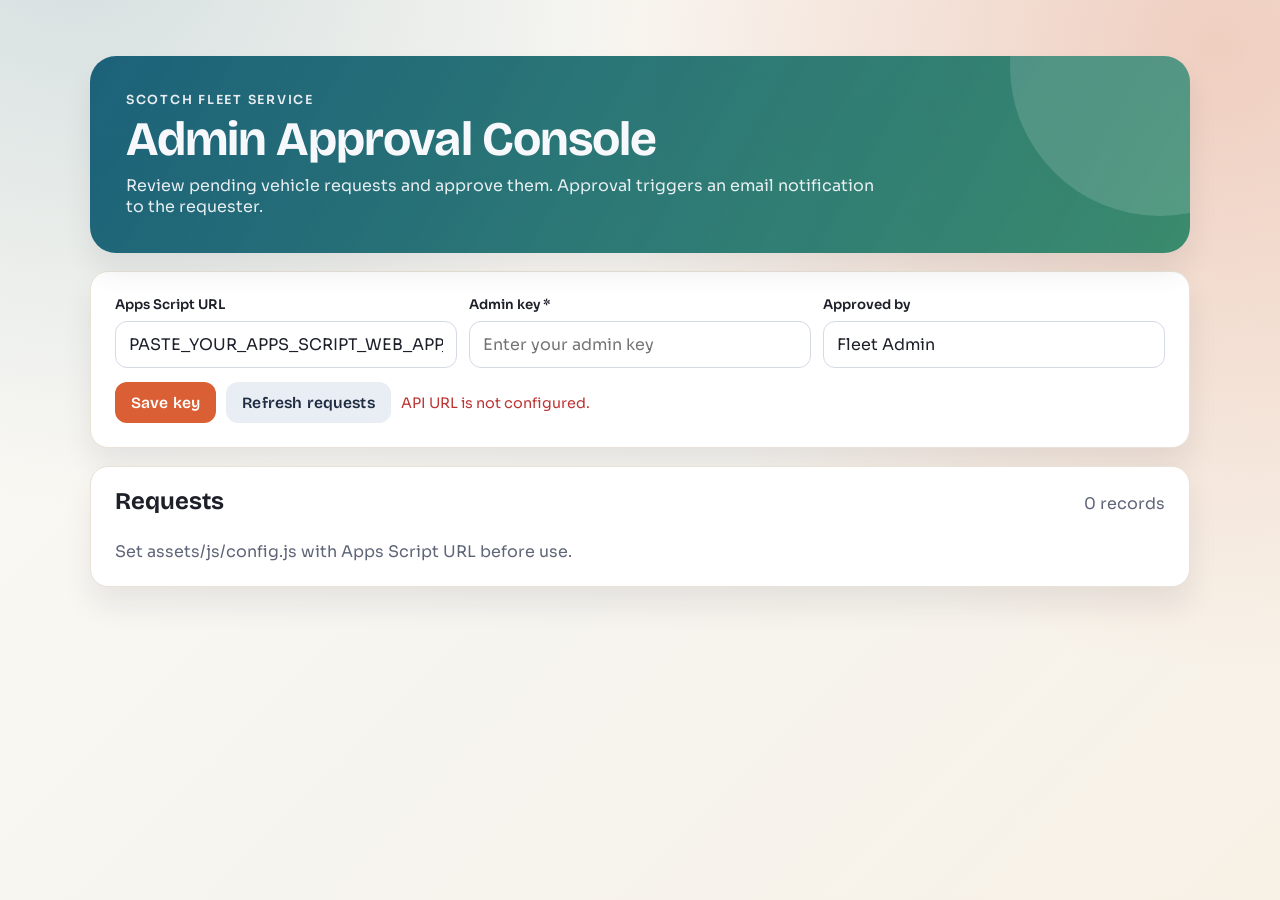
==== admin.html @ 73ccb8b9 "Initial project setup: landing form, admin approval, Apps Script backend" ====
<!doctype html>
<html lang="en">
  <head>
    <meta charset="UTF-8" />
    <meta name="viewport" content="width=device-width, initial-scale=1.0" />
    <title>Scotch webapps1 | Admin Approval</title>
    <link rel="preconnect" href="https://fonts.googleapis.com" />
    <link rel="preconnect" href="https://fonts.gstatic.com" crossorigin />
    <link
      href="https://fonts.googleapis.com/css2?family=Bricolage+Grotesque:wght@400;500;600;700&family=Sora:wght@400;500;600&display=swap"
      rel="stylesheet"
    />
    <link rel="stylesheet" href="assets/css/styles.css" />
  </head>
  <body>
    <main class="page page-admin">
      <section class="hero hero-compact">
        <p class="hero-kicker">Scotch Fleet Service</p>
        <h1>Admin Approval Console</h1>
        <p class="hero-copy">
          Review pending vehicle requests and approve them. Approval triggers an email notification
          to the requester.
        </p>
      </section>

      <section class="card admin-tools">
        <div class="control-grid">
          <label>
            <span>Apps Script URL</span>
            <input id="apiUrlInput" type="text" readonly />
          </label>

          <label>
            <span>Admin key *</span>
            <input id="adminKeyInput" type="password" placeholder="Enter your admin key" />
          </label>

          <label>
            <span>Approved by</span>
            <input id="approvedByInput" type="text" placeholder="Admin name" value="Fleet Admin" />
          </label>
        </div>

        <div class="admin-actions">
          <button id="saveAdminKeyBtn" type="button">Save key</button>
          <button id="refreshBtn" type="button" class="button-secondary">Refresh requests</button>
          <p id="adminMessage" class="form-message" aria-live="polite"></p>
        </div>
      </section>

      <section class="card admin-list-wrap">
        <div class="list-head">
          <h2>Requests</h2>
          <p id="requestCount">0 records</p>
        </div>
        <div id="requestList" class="request-list"></div>
      </section>
    </main>

    <script src="assets/js/config.js"></script>
    <script src="assets/js/admin.js"></script>
  </body>
</html>
---- assets/css/styles.css ----
:root {
  --bg: #f6f4ef;
  --surface: #ffffff;
  --ink: #1d1f29;
  --muted: #5f6578;
  --brand: #db5f35;
  --brand-dark: #ab4321;
  --accent: #145c75;
  --line: #e8e2d7;
  --success: #1d8f4e;
  --danger: #bc3434;
  --radius: 18px;
  --shadow: 0 18px 30px rgba(27, 28, 38, 0.08);
}

*,
*::before,
*::after {
  box-sizing: border-box;
}

body {
  margin: 0;
  font-family: "Sora", sans-serif;
  color: var(--ink);
  background:
    radial-gradient(circle at 5% -10%, rgba(20, 92, 117, 0.18), transparent 38%),
    radial-gradient(circle at 95% 5%, rgba(219, 95, 53, 0.25), transparent 42%),
    linear-gradient(135deg, #fdfbf6 0%, #f6f4ef 55%, #f8f1e6 100%);
  min-height: 100vh;
}

.page {
  width: min(1100px, 92vw);
  margin: 0 auto;
  padding: 56px 0 72px;
}

.hero {
  margin-bottom: 26px;
  position: relative;
  overflow: hidden;
  padding: 36px;
  border-radius: 26px;
  background:
    linear-gradient(120deg, rgba(20, 92, 117, 0.96), rgba(32, 127, 96, 0.88)),
    linear-gradient(180deg, rgba(255, 255, 255, 0.08), transparent);
  color: #f7f8fb;
  box-shadow: var(--shadow);
}

.hero::after {
  content: "";
  position: absolute;
  width: 300px;
  height: 300px;
  right: -120px;
  top: -140px;
  border-radius: 999px;
  background: rgba(255, 255, 255, 0.14);
}

.hero h1 {
  margin: 6px 0 10px;
  font-family: "Bricolage Grotesque", sans-serif;
  font-size: clamp(1.9rem, 3.8vw, 3rem);
  line-height: 1.07;
  letter-spacing: -0.02em;
}

.hero-kicker {
  margin: 0;
  font-size: 0.78rem;
  text-transform: uppercase;
  letter-spacing: 0.14em;
  font-weight: 600;
  opacity: 0.92;
}

.hero-copy {
  margin: 0;
  max-width: 750px;
  color: rgba(247, 248, 251, 0.92);
}

.hero-pill-row {
  display: flex;
  gap: 10px;
  flex-wrap: wrap;
  margin-top: 16px;
}

.hero-pill {
  border: 1px solid rgba(255, 255, 255, 0.22);
  background: rgba(255, 255, 255, 0.16);
  border-radius: 999px;
  padding: 7px 12px;
  font-size: 0.75rem;
  font-weight: 500;
}

.card {
  background: var(--surface);
  border: 1px solid var(--line);
  border-radius: var(--radius);
  box-shadow: var(--shadow);
  padding: 24px;
  animation: rise 0.6s ease;
}

.card-head h2,
.list-head h2 {
  margin: 0;
  font-family: "Bricolage Grotesque", sans-serif;
}

.card-head p,
.list-head p {
  margin: 6px 0 0;
  color: var(--muted);
}

.form-grid {
  display: grid;
  gap: 14px;
  grid-template-columns: repeat(2, minmax(0, 1fr));
  margin-top: 16px;
}

label {
  display: grid;
  gap: 8px;
}

label span {
  font-size: 0.83rem;
  font-weight: 600;
}

input,
textarea {
  width: 100%;
  border: 1px solid #d4d9e4;
  border-radius: 12px;
  padding: 12px 13px;
  font: inherit;
  color: var(--ink);
  background: #fff;
  transition: border-color 0.2s ease, box-shadow 0.2s ease;
}

input:focus,
textarea:focus {
  outline: none;
  border-color: var(--accent);
  box-shadow: 0 0 0 3px rgba(20, 92, 117, 0.12);
}

textarea {
  resize: vertical;
}

.col-span-2 {
  grid-column: span 2;
}

button {
  border: 0;
  border-radius: 12px;
  padding: 11px 16px;
  font-family: "Bricolage Grotesque", sans-serif;
  font-size: 0.98rem;
  font-weight: 600;
  letter-spacing: 0.01em;
  background: var(--brand);
  color: #fff;
  cursor: pointer;
  transition: transform 0.12s ease, filter 0.2s ease;
}

button:hover {
  filter: brightness(0.96);
}

button:active {
  transform: translateY(1px);
}

button:disabled {
  opacity: 0.6;
  cursor: not-allowed;
}

.button-secondary {
  background: #e8eef4;
  color: #1f2b41;
}

.form-actions {
  display: flex;
  flex-wrap: wrap;
  gap: 12px;
  align-items: center;
}

.form-message {
  margin: 0;
  font-size: 0.9rem;
  color: var(--muted);
}

.form-message.success {
  color: var(--success);
}

.form-message.error {
  color: var(--danger);
}

.hero-compact {
  margin-bottom: 18px;
}

.admin-tools {
  margin-bottom: 18px;
}

.control-grid {
  display: grid;
  gap: 12px;
  grid-template-columns: repeat(3, minmax(0, 1fr));
}

.admin-actions {
  margin-top: 14px;
  display: flex;
  gap: 10px;
  align-items: center;
  flex-wrap: wrap;
}

.admin-list-wrap {
  padding-top: 20px;
}

.list-head {
  display: flex;
  justify-content: space-between;
  gap: 10px;
  align-items: baseline;
}

.request-list {
  display: grid;
  gap: 12px;
  margin-top: 16px;
}

.request-item {
  border: 1px solid #e1e4ec;
  border-radius: 14px;
  padding: 15px;
  background: #fbfcff;
}

.request-item-head {
  display: flex;
  justify-content: space-between;
  gap: 12px;
  flex-wrap: wrap;
  align-items: center;
}

.request-id {
  margin: 0;
  font-family: "Bricolage Grotesque", sans-serif;
  font-size: 1.05rem;
}

.status-pill {
  display: inline-flex;
  align-items: center;
  padding: 4px 10px;
  border-radius: 999px;
  font-size: 0.76rem;
  font-weight: 600;
  border: 1px solid #d9dfe9;
}

.status-pill.pending {
  color: #935c00;
  border-color: #f0d9a8;
  background: #fff6e7;
}

.status-pill.approved {
  color: #0e6e3b;
  border-color: #a6e1c0;
  background: #e8f8ee;
}

.request-meta {
  margin: 12px 0 0;
  display: grid;
  gap: 7px;
  grid-template-columns: repeat(2, minmax(0, 1fr));
  color: var(--muted);
  font-size: 0.88rem;
}

.request-meta strong {
  color: #232635;
  font-weight: 600;
}

.request-actions {
  margin-top: 14px;
  display: flex;
  gap: 10px;
  align-items: center;
}

.empty-state {
  margin: 10px 0 0;
  color: var(--muted);
}

@keyframes rise {
  from {
    opacity: 0;
    transform: translateY(10px);
  }
  to {
    opacity: 1;
    transform: translateY(0);
  }
}

@media (max-width: 860px) {
  .form-grid,
  .control-grid {
    grid-template-columns: 1fr;
  }

  .col-span-2 {
    grid-column: span 1;
  }

  .request-meta {
    grid-template-columns: 1fr;
  }

  .hero {
    padding: 28px;
  }
}
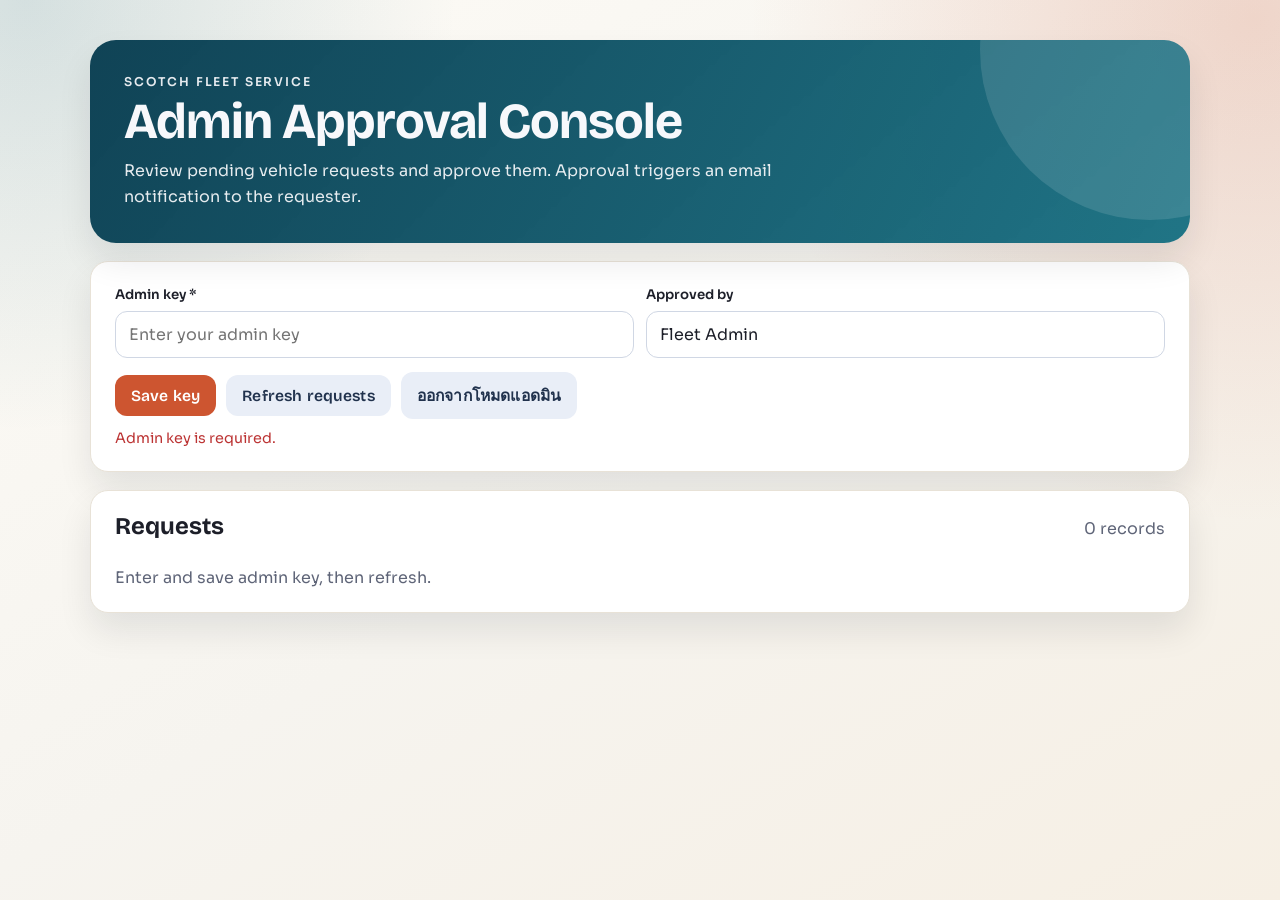
==== commit b642e0a5: "Refine admin security UX and hide script URL" ====
--- a/admin.html
+++ b/admin.html
@@ -26,11 +26,6 @@
       <section class="card admin-tools">
         <div class="control-grid">
           <label>
-            <span>Apps Script URL</span>
-            <input id="apiUrlInput" type="text" readonly />
-          </label>
-
-          <label>
             <span>Admin key *</span>
             <input id="adminKeyInput" type="password" placeholder="Enter your admin key" />
           </label>
@@ -44,6 +39,7 @@
         <div class="admin-actions">
           <button id="saveAdminKeyBtn" type="button">Save key</button>
           <button id="refreshBtn" type="button" class="button-secondary">Refresh requests</button>
+          <button id="logoutAdminBtn" type="button" class="button-secondary">ออกจากโหมดแอดมิน</button>
           <p id="adminMessage" class="form-message" aria-live="polite"></p>
         </div>
       </section>
--- a/assets/css/styles.css
+++ b/assets/css/styles.css
@@ -3,14 +3,15 @@
   --surface: #ffffff;
   --ink: #1d1f29;
   --muted: #5f6578;
-  --brand: #db5f35;
-  --brand-dark: #ab4321;
-  --accent: #145c75;
+  --brand: #cd5530;
+  --brand-dark: #a13e22;
+  --accent: #0f5b72;
+  --deep: #083346;
   --line: #e8e2d7;
   --success: #1d8f4e;
   --danger: #bc3434;
   --radius: 18px;
-  --shadow: 0 18px 30px rgba(27, 28, 38, 0.08);
+  --shadow: 0 18px 34px rgba(16, 23, 37, 0.09);
 }
 
 *,
@@ -24,26 +25,78 @@
   font-family: "Sora", sans-serif;
   color: var(--ink);
   background:
-    radial-gradient(circle at 5% -10%, rgba(20, 92, 117, 0.18), transparent 38%),
-    radial-gradient(circle at 95% 5%, rgba(219, 95, 53, 0.25), transparent 42%),
-    linear-gradient(135deg, #fdfbf6 0%, #f6f4ef 55%, #f8f1e6 100%);
+    radial-gradient(circle at 2% 0%, rgba(15, 91, 114, 0.17), transparent 28%),
+    radial-gradient(circle at 98% 2%, rgba(205, 85, 48, 0.2), transparent 33%),
+    linear-gradient(150deg, #fdfbf6 0%, #f6f4ef 53%, #f6efe4 100%);
   min-height: 100vh;
+}
+
+a {
+  color: inherit;
+  text-decoration: none;
 }
 
 .page {
   width: min(1100px, 92vw);
   margin: 0 auto;
-  padding: 56px 0 72px;
+  padding: 40px 0 72px;
+}
+
+.page-request {
+  display: grid;
+  gap: 18px;
+}
+
+.lp-nav {
+  display: flex;
+  align-items: center;
+  justify-content: space-between;
+  gap: 12px;
+  padding: 11px 15px;
+  border: 1px solid #dde5ef;
+  border-radius: 14px;
+  background: rgba(255, 255, 255, 0.88);
+  backdrop-filter: blur(6px);
+}
+
+.lp-brand {
+  display: inline-flex;
+  align-items: center;
+  gap: 9px;
+  font-family: "Bricolage Grotesque", sans-serif;
+  font-weight: 700;
+  letter-spacing: 0.01em;
+}
+
+.lp-brand-badge {
+  width: 32px;
+  height: 32px;
+  border-radius: 8px;
+  display: inline-grid;
+  place-items: center;
+  color: #fff;
+  background: linear-gradient(135deg, var(--brand), #ef8f56);
+  box-shadow: 0 8px 16px rgba(205, 85, 48, 0.35);
+}
+
+.lp-subtitle {
+  margin: 0;
+  font-size: 0.74rem;
+  color: #5d667e;
+  letter-spacing: 0.05em;
+  text-transform: uppercase;
+  font-weight: 600;
+  white-space: nowrap;
 }
 
 .hero {
-  margin-bottom: 26px;
+  margin-bottom: 0;
   position: relative;
   overflow: hidden;
-  padding: 36px;
+  padding: 34px;
   border-radius: 26px;
   background:
-    linear-gradient(120deg, rgba(20, 92, 117, 0.96), rgba(32, 127, 96, 0.88)),
+    linear-gradient(122deg, rgba(11, 63, 82, 0.98), rgba(18, 109, 128, 0.94)),
     linear-gradient(180deg, rgba(255, 255, 255, 0.08), transparent);
   color: #f7f8fb;
   box-shadow: var(--shadow);
@@ -52,35 +105,65 @@
 .hero::after {
   content: "";
   position: absolute;
-  width: 300px;
-  height: 300px;
-  right: -120px;
-  top: -140px;
+  width: 340px;
+  height: 340px;
+  right: -130px;
+  top: -160px;
   border-radius: 999px;
-  background: rgba(255, 255, 255, 0.14);
+  background: rgba(255, 255, 255, 0.12);
+}
+
+.hero-landing {
+  margin-bottom: 0;
+}
+
+.si-hero {
+  display: grid;
+  gap: 18px;
+}
+
+.si-hero-grid {
+  display: grid;
+  grid-template-columns: minmax(0, 1.45fr) minmax(250px, 1fr);
+  gap: 16px;
+  position: relative;
+  z-index: 1;
+}
+
+.si-hero-main {
+  max-width: 680px;
+}
+
+.hero-grid {
+  display: grid;
+  grid-template-columns: 1fr;
+  gap: 18px;
+  align-items: start;
+  max-width: 820px;
 }
 
 .hero h1 {
   margin: 6px 0 10px;
   font-family: "Bricolage Grotesque", sans-serif;
-  font-size: clamp(1.9rem, 3.8vw, 3rem);
-  line-height: 1.07;
+  font-size: clamp(2rem, 4vw, 3.15rem);
+  line-height: 1.04;
   letter-spacing: -0.02em;
 }
 
 .hero-kicker {
   margin: 0;
-  font-size: 0.78rem;
+  font-size: 0.76rem;
   text-transform: uppercase;
-  letter-spacing: 0.14em;
+  letter-spacing: 0.15em;
   font-weight: 600;
   opacity: 0.92;
 }
 
 .hero-copy {
   margin: 0;
-  max-width: 750px;
+  max-width: 690px;
   color: rgba(247, 248, 251, 0.92);
+  line-height: 1.58;
 }
 
 .hero-pill-row {
@@ -91,12 +174,145 @@
 }
 
 .hero-pill {
-  border: 1px solid rgba(255, 255, 255, 0.22);
-  background: rgba(255, 255, 255, 0.16);
+  border: 1px solid rgba(255, 255, 255, 0.24);
+  background: rgba(255, 255, 255, 0.14);
   border-radius: 999px;
-  padding: 7px 12px;
+  padding: 7px 13px;
   font-size: 0.75rem;
   font-weight: 500;
+}
+
+.hero-cta-row {
+  margin-top: 18px;
+  display: flex;
+  gap: 10px;
+  align-items: center;
+  flex-wrap: wrap;
+}
+
+.cta-button {
+  display: inline-flex;
+  align-items: center;
+  justify-content: center;
+  padding: 11px 17px;
+  border-radius: 12px;
+  background: #ffffff;
+  color: #173246;
+  font-weight: 700;
+  font-family: "Bricolage Grotesque", sans-serif;
+  box-shadow: 0 8px 16px rgba(7, 32, 44, 0.2);
+}
+
+.cta-button:hover {
+  transform: translateY(-1px);
+  filter: brightness(0.98);
+}
+
+.cta-link {
+  color: rgba(247, 248, 251, 0.95);
+  font-size: 0.9rem;
+  border-bottom: 1px solid rgba(255, 255, 255, 0.45);
+}
+
+.si-hero-side {
+  border: 1px solid rgba(255, 255, 255, 0.28);
+  border-radius: 16px;
+  background: rgba(4, 37, 50, 0.4);
+  padding: 12px;
+  display: grid;
+  gap: 9px;
+}
+
+.si-metric {
+  border: 1px solid rgba(255, 255, 255, 0.19);
+  border-radius: 12px;
+  padding: 10px 11px;
+  background: rgba(255, 255, 255, 0.06);
+}
+
+.si-metric span {
+  display: block;
+  color: rgba(242, 245, 251, 0.78);
+  font-size: 0.7rem;
+  text-transform: uppercase;
+  letter-spacing: 0.08em;
+  margin-bottom: 4px;
+}
+
+.si-metric strong {
+  color: #f7f8fb;
+  font-size: 0.9rem;
+  line-height: 1.4;
+}
+
+.si-step-track {
+  display: grid;
+  grid-template-columns: repeat(3, minmax(0, 1fr));
+  gap: 10px;
+  position: relative;
+  z-index: 1;
+}
+
+.si-step {
+  border: 1px solid rgba(255, 255, 255, 0.23);
+  border-radius: 12px;
+  padding: 10px 11px;
+  background: rgba(255, 255, 255, 0.08);
+}
+
+.si-step span {
+  display: block;
+  font-family: "Bricolage Grotesque", sans-serif;
+  font-size: 0.78rem;
+  font-weight: 700;
+  letter-spacing: 0.06em;
+  color: rgba(255, 255, 255, 0.84);
+}
+
+.si-step p {
+  margin: 3px 0 0;
+  font-size: 0.84rem;
+  color: rgba(248, 250, 253, 0.92);
+}
+
+.hero-panel {
+  position: relative;
+  z-index: 1;
+  border: 1px solid rgba(255, 255, 255, 0.27);
+  border-radius: 16px;
+  background: rgba(10, 31, 43, 0.3);
+  padding: 16px;
+  align-self: stretch;
+}
+
+.hero-panel h3 {
+  margin: 0;
+  font-size: 1.03rem;
+  font-family: "Bricolage Grotesque", sans-serif;
+}
+
+.hero-panel ul {
+  margin: 10px 0 0;
+  padding-left: 18px;
+  display: grid;
+  gap: 7px;
+}
+
+.hero-panel li {
+  color: rgba(247, 248, 251, 0.92);
+  font-size: 0.86rem;
+}
+
+.hero-panel-meta {
+  margin-top: 12px;
+  border-top: 1px solid rgba(255, 255, 255, 0.2);
+  padding-top: 10px;
+}
+
+.hero-panel-meta p {
+  margin: 0;
+  font-size: 0.78rem;
+  color: rgba(247, 248, 251, 0.82);
 }
 
 .card {
@@ -108,6 +324,68 @@
   animation: rise 0.6s ease;
 }
 
+.si-form-card {
+  border: 1px solid #e4ddce;
+  background:
+    linear-gradient(180deg, rgba(255, 255, 255, 0.98), rgba(255, 255, 255, 0.98)),
+    linear-gradient(130deg, rgba(204, 85, 48, 0.05), rgba(15, 91, 114, 0.05));
+}
+
+.scope-grid,
+.process-grid {
+  margin-top: 16px;
+  display: grid;
+  gap: 12px;
+  grid-template-columns: repeat(3, minmax(0, 1fr));
+}
+
+.scope-item,
+.process-item {
+  border: 1px solid #e2e7ef;
+  border-radius: 14px;
+  background: #fbfcff;
+  padding: 15px;
+}
+
+.scope-no {
+  margin: 0 0 6px;
+  font-size: 0.76rem;
+  font-weight: 700;
+  color: #5d6f8b;
+}
+
+.scope-item h3,
+.process-item h3 {
+  margin: 0;
+  font-family: "Bricolage Grotesque", sans-serif;
+  font-size: 1.02rem;
+}
+
+.scope-item p,
+.process-item p {
+  margin: 7px 0 0;
+  color: #556078;
+  font-size: 0.84rem;
+}
+
+.process-item {
+  display: flex;
+  gap: 12px;
+  align-items: flex-start;
+}
+
+.process-item span {
+  width: 28px;
+  height: 28px;
+  border-radius: 999px;
+  display: inline-grid;
+  place-items: center;
+  font-weight: 700;
+  color: #fff;
+  background: linear-gradient(135deg, var(--accent), #2b7a99);
+  flex: none;
+}
+
 .card-head h2,
 .list-head h2 {
   margin: 0;
@@ -118,13 +396,50 @@
 .list-head p {
   margin: 6px 0 0;
   color: var(--muted);
+  line-height: 1.5;
 }
 
 .form-grid {
   display: grid;
-  gap: 14px;
+  gap: 13px;
   grid-template-columns: repeat(2, minmax(0, 1fr));
-  margin-top: 16px;
+}
+
+.form-stack {
+  display: grid;
+  gap: 12px;
+  margin-top: 14px;
+}
+
+.request-layout {
+  display: grid;
+  grid-template-columns: minmax(0, 2fr) minmax(260px, 1fr);
+  gap: 16px;
+}
+
+.form-section {
+  border: 1px solid #e2e7f0;
+  border-radius: 14px;
+  padding: 16px;
+  background: #fcfdff;
+}
+
+.form-section h3 {
+  margin: 0;
+  font-family: "Bricolage Grotesque", sans-serif;
+  font-size: 1.06rem;
+}
+
+.section-copy {
+  margin: 5px 0 12px;
+  color: var(--muted);
+  font-size: 0.86rem;
+  line-height: 1.45;
+}
+
+.form-section-tight {
+  padding-top: 13px;
+  padding-bottom: 13px;
 }
 
 label {
@@ -140,7 +455,7 @@
 input,
 textarea {
   width: 100%;
-  border: 1px solid #d4d9e4;
+  border: 1px solid #d0d7e4;
   border-radius: 12px;
   padding: 12px 13px;
   font: inherit;
@@ -149,8 +464,20 @@
   transition: border-color 0.2s ease, box-shadow 0.2s ease;
 }
 
+select {
+  width: 100%;
+  border: 1px solid #d0d7e4;
+  border-radius: 12px;
+  padding: 12px 13px;
+  font: inherit;
+  color: var(--ink);
+  background: #fff;
+  transition: border-color 0.2s ease, box-shadow 0.2s ease;
+}
+
 input:focus,
-textarea:focus {
+textarea:focus,
+select:focus {
   outline: none;
   border-color: var(--accent);
   box-shadow: 0 0 0 3px rgba(20, 92, 117, 0.12);
@@ -160,8 +487,119 @@
   resize: vertical;
 }
 
+input[type="file"] {
+  padding: 9px 10px;
+  background: #f9fbfe;
+}
+
+input[type="file"]::file-selector-button {
+  border: 0;
+  border-radius: 8px;
+  padding: 7px 10px;
+  margin-right: 10px;
+  font: inherit;
+  font-size: 0.82rem;
+  font-weight: 600;
+  background: #e6edf7;
+  color: #22304b;
+  cursor: pointer;
+}
+
+input[type="file"]::file-selector-button:hover {
+  background: #dbe7f7;
+}
+
 .col-span-2 {
   grid-column: span 2;
+}
+
+.input-foot {
+  display: flex;
+  justify-content: space-between;
+  gap: 8px;
+  font-size: 0.76rem;
+  color: #6d7385;
+}
+
+.choice-grid {
+  display: grid;
+  gap: 10px;
+  grid-template-columns: repeat(2, minmax(0, 1fr));
+}
+
+.choice-card {
+  border: 1px solid #d8e1ef;
+  border-radius: 12px;
+  padding: 12px;
+  background: #ffffff;
+  cursor: pointer;
+  transition: border-color 0.2s ease, box-shadow 0.2s ease, transform 0.12s ease;
+}
+
+.choice-card:hover {
+  border-color: #b9c6de;
+}
+
+.choice-card strong {
+  display: block;
+  font-family: "Bricolage Grotesque", sans-serif;
+  font-size: 1rem;
+}
+
+.choice-card small {
+  display: block;
+  margin-top: 4px;
+  color: #62708b;
+  font-size: 0.79rem;
+}
+
+.choice-card input[type="radio"] {
+  margin: 0 0 10px;
+  width: 16px;
+  height: 16px;
+  accent-color: var(--accent);
+}
+
+.choice-card.active {
+  border-color: var(--accent);
+  box-shadow: 0 0 0 3px rgba(15, 91, 114, 0.11);
+  transform: translateY(-1px);
+}
+
+.option-fieldset {
+  margin: 0;
+  border: 1px solid #dce3ef;
+  border-radius: 12px;
+  padding: 12px;
+  display: grid;
+  gap: 8px;
+}
+
+.option-fieldset legend {
+  padding: 0 6px;
+  font-size: 0.83rem;
+  font-weight: 600;
+}
+
+.check-inline {
+  display: flex;
+  align-items: center;
+  gap: 8px;
+}
+
+.check-inline input[type="radio"] {
+  width: 16px;
+  height: 16px;
+  margin: 0;
+  accent-color: var(--accent);
+}
+
+.conditional-block {
+  margin-top: 14px;
+}
+
+.hidden {
+  display: none;
 }
 
 button {
@@ -192,8 +630,8 @@
 }
 
 .button-secondary {
-  background: #e8eef4;
-  color: #1f2b41;
+  background: #e9eef7;
+  color: #21324d;
 }
 
 .form-actions {
@@ -201,6 +639,7 @@
   flex-wrap: wrap;
   gap: 12px;
   align-items: center;
+  margin-top: 4px;
 }
 
 .form-message {
@@ -217,6 +656,110 @@
   color: var(--danger);
 }
 
+.field-error {
+  margin: 0;
+  min-height: 1em;
+  font-size: 0.77rem;
+  color: var(--danger);
+}
+
+.field-hint {
+  color: #67738a;
+  font-size: 0.76rem;
+}
+
+.input-invalid {
+  border-color: #d55353;
+  box-shadow: 0 0 0 3px rgba(188, 52, 52, 0.12);
+}
+
+.check-row {
+  display: flex;
+  align-items: flex-start;
+  gap: 10px;
+  cursor: pointer;
+}
+
+.check-row input[type="checkbox"] {
+  margin-top: 2px;
+  width: 18px;
+  height: 18px;
+  accent-color: var(--accent);
+}
+
+.check-row span {
+  font-size: 0.88rem;
+  font-weight: 500;
+  color: #313a4b;
+}
+
+.request-summary {
+  border: 1px solid #e5e9f0;
+  border-radius: 14px;
+  padding: 16px;
+  background: linear-gradient(180deg, #fbfdff 0%, #f8fafc 100%);
+  height: fit-content;
+  position: sticky;
+  top: 16px;
+}
+
+.request-summary h3 {
+  margin: 0;
+  font-family: "Bricolage Grotesque", sans-serif;
+}
+
+.summary-copy {
+  margin: 7px 0 12px;
+  color: var(--muted);
+  font-size: 0.84rem;
+}
+
+.summary-list {
+  margin: 0;
+  padding: 0;
+  list-style: none;
+  display: grid;
+  gap: 8px;
+}
+
+.summary-list li {
+  display: grid;
+  gap: 3px;
+  padding: 8px 9px;
+  border-radius: 10px;
+  background: #ffffff;
+  border: 1px solid #e4e8f0;
+}
+
+.summary-list span {
+  font-size: 0.74rem;
+  text-transform: uppercase;
+  letter-spacing: 0.05em;
+  color: #667086;
+}
+
+.summary-list strong {
+  font-size: 0.9rem;
+  color: #202533;
+}
+
+.summary-purpose {
+  margin: 12px 0 0;
+  font-size: 0.88rem;
+  color: #3b4359;
+}
+
+.summary-purpose strong {
+  display: block;
+  margin-bottom: 4px;
+}
+
+.draft-status {
+  margin: 14px 0 0;
+  font-size: 0.77rem;
+  color: #5f6578;
+}
+
 .hero-compact {
   margin-bottom: 18px;
 }
@@ -228,7 +771,7 @@
 .control-grid {
   display: grid;
   gap: 12px;
-  grid-template-columns: repeat(3, minmax(0, 1fr));
+  grid-template-columns: repeat(2, minmax(0, 1fr));
 }
 
 .admin-actions {
@@ -237,6 +780,10 @@
   gap: 10px;
   align-items: center;
   flex-wrap: wrap;
+}
+
+.admin-actions .form-message {
+  flex: 1 1 100%;
 }
 
 .admin-list-wrap {
@@ -313,6 +860,29 @@
   font-weight: 600;
 }
 
+.inline-action {
+  display: inline-flex;
+  align-items: center;
+  border: 1px solid #ccd8ea;
+  border-radius: 999px;
+  padding: 3px 8px;
+  margin-right: 6px;
+  color: #1d5174;
+  font-size: 0.78rem;
+  font-weight: 600;
+}
+
+.inline-action:hover {
+  background: #edf4fc;
+}
+
+.file-meta {
+  display: inline-block;
+  margin-top: 6px;
+  color: #63708b;
+  font-size: 0.75rem;
+}
+
 .request-actions {
   margin-top: 14px;
   display: flex;
@@ -342,6 +912,42 @@
     grid-template-columns: 1fr;
   }
 
+  .lp-nav {
+    flex-direction: column;
+    align-items: flex-start;
+    gap: 8px;
+  }
+
+  .lp-subtitle {
+    white-space: normal;
+  }
+
+  .hero-grid,
+  .scope-grid,
+  .process-grid {
+    grid-template-columns: 1fr;
+  }
+
+  .si-hero-grid {
+    grid-template-columns: 1fr;
+  }
+
+  .si-step-track {
+    grid-template-columns: 1fr;
+  }
+
+  .choice-grid {
+    grid-template-columns: 1fr;
+  }
+
+  .request-layout {
+    grid-template-columns: 1fr;
+  }
+
+  .request-summary {
+    position: static;
+  }
+
   .col-span-2 {
     grid-column: span 1;
   }
@@ -354,3 +960,80 @@
     padding: 28px;
   }
 }
+
+@media (max-width: 640px) {
+  .page {
+    width: min(100%, 95vw);
+    padding: 20px 0 40px;
+  }
+
+  .lp-nav {
+    border-radius: 12px;
+    padding: 10px 12px;
+  }
+
+  .hero {
+    padding: 22px 18px;
+    border-radius: 18px;
+  }
+
+  .hero h1 {
+    font-size: clamp(1.52rem, 8vw, 1.95rem);
+    line-height: 1.1;
+  }
+
+  .hero-kicker {
+    font-size: 0.68rem;
+  }
+
+  .hero-copy {
+    font-size: 0.9rem;
+  }
+
+  .hero-pill-row {
+    gap: 8px;
+  }
+
+  .hero-pill {
+    font-size: 0.69rem;
+    padding: 6px 10px;
+  }
+
+  .cta-button {
+    width: 100%;
+    padding: 12px 14px;
+  }
+
+  .card {
+    padding: 16px 14px;
+    border-radius: 14px;
+  }
+
+  .form-section {
+    padding: 13px;
+    border-radius: 12px;
+  }
+
+  .form-section h3 {
+    font-size: 0.97rem;
+  }
+
+  .section-copy {
+    font-size: 0.81rem;
+  }
+
+  input,
+  select,
+  textarea {
+    padding: 10px 11px;
+    font-size: 0.92rem;
+  }
+
+  .form-actions {
+    gap: 9px;
+  }
+
+  .form-actions button {
+    width: 100%;
+  }
+}
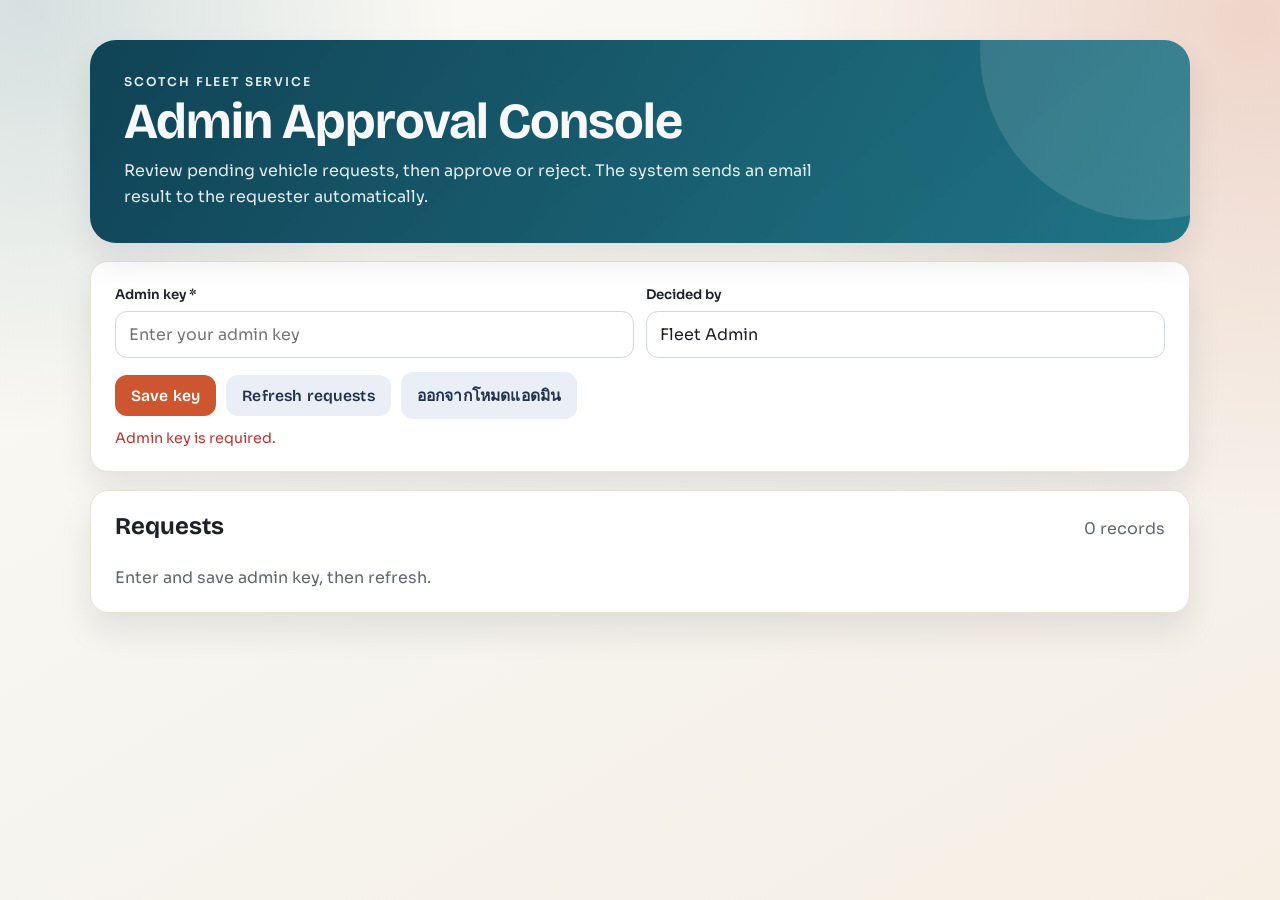
==== commit b437f3d3: "Add reject flow with remark and professional decision emails" ====
--- a/admin.html
+++ b/admin.html
@@ -18,8 +18,8 @@
         <p class="hero-kicker">Scotch Fleet Service</p>
         <h1>Admin Approval Console</h1>
         <p class="hero-copy">
-          Review pending vehicle requests and approve them. Approval triggers an email notification
-          to the requester.
+          Review pending vehicle requests, then approve or reject. The system sends an email result
+          to the requester automatically.
         </p>
       </section>
 
@@ -31,7 +31,7 @@
           </label>
 
           <label>
-            <span>Approved by</span>
+            <span>Decided by</span>
             <input id="approvedByInput" type="text" placeholder="Admin name" value="Fleet Admin" />
           </label>
         </div>
--- a/assets/css/styles.css
+++ b/assets/css/styles.css
@@ -634,6 +634,15 @@
   color: #21324d;
 }
 
+.button-danger {
+  background: #b43333;
+  color: #ffffff;
+}
+
+.button-danger:hover {
+  filter: brightness(0.95);
+}
+
 .form-actions {
   display: flex;
   flex-wrap: wrap;
@@ -844,6 +853,12 @@
   color: #0e6e3b;
   border-color: #a6e1c0;
   background: #e8f8ee;
+}
+
+.status-pill.rejected {
+  color: #8f1f1f;
+  border-color: #efc1c1;
+  background: #ffecec;
 }
 
 .request-meta {
@@ -888,6 +903,7 @@
   display: flex;
   gap: 10px;
   align-items: center;
+  flex-wrap: wrap;
 }
 
 .empty-state {
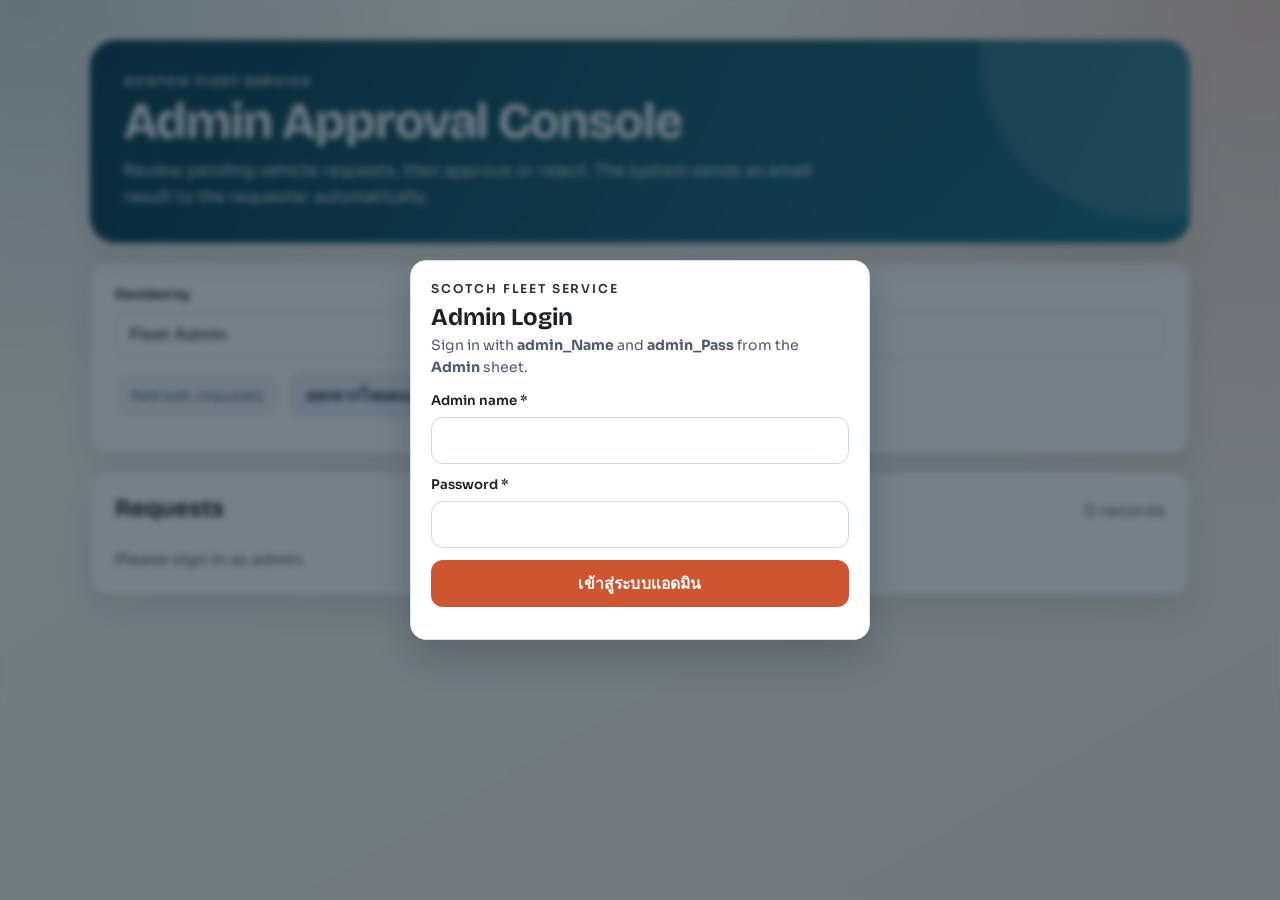
==== commit d78b08ea: "Add Admin sheet login flow with persistent local session" ====
--- a/admin.html
+++ b/admin.html
@@ -13,6 +13,29 @@
     <link rel="stylesheet" href="assets/css/styles.css" />
   </head>
   <body>
+    <div id="adminLoginOverlay" class="admin-login-overlay">
+      <section class="admin-login-card" role="dialog" aria-modal="true" aria-labelledby="adminLoginTitle">
+        <p class="hero-kicker">Scotch Fleet Service</p>
+        <h2 id="adminLoginTitle">Admin Login</h2>
+        <p class="admin-login-copy">
+          Sign in with <strong>admin_Name</strong> and <strong>admin_Pass</strong> from the
+          <strong>Admin</strong> sheet.
+        </p>
+        <div class="form-stack">
+          <label>
+            <span>Admin name *</span>
+            <input id="adminLoginNameInput" type="text" autocomplete="username" />
+          </label>
+          <label>
+            <span>Password *</span>
+            <input id="adminLoginPassInput" type="password" autocomplete="current-password" />
+          </label>
+          <button id="adminLoginBtn" type="button">เข้าสู่ระบบแอดมิน</button>
+          <p id="adminLoginMessage" class="form-message" aria-live="polite"></p>
+        </div>
+      </section>
+    </div>
+
     <main class="page page-admin">
       <section class="hero hero-compact">
         <p class="hero-kicker">Scotch Fleet Service</p>
@@ -26,18 +49,12 @@
       <section class="card admin-tools">
         <div class="control-grid">
           <label>
-            <span>Admin key *</span>
-            <input id="adminKeyInput" type="password" placeholder="Enter your admin key" />
-          </label>
-
-          <label>
             <span>Decided by</span>
             <input id="approvedByInput" type="text" placeholder="Admin name" value="Fleet Admin" />
           </label>
         </div>
 
         <div class="admin-actions">
-          <button id="saveAdminKeyBtn" type="button">Save key</button>
           <button id="refreshBtn" type="button" class="button-secondary">Refresh requests</button>
           <button id="logoutAdminBtn" type="button" class="button-secondary">ออกจากโหมดแอดมิน</button>
           <p id="adminMessage" class="form-message" aria-live="polite"></p>
--- a/assets/css/styles.css
+++ b/assets/css/styles.css
@@ -773,6 +773,42 @@
   margin-bottom: 18px;
 }
 
+.admin-login-overlay {
+  position: fixed;
+  inset: 0;
+  z-index: 2500;
+  display: grid;
+  place-items: center;
+  padding: 16px;
+  background: rgba(7, 24, 38, 0.55);
+  backdrop-filter: blur(3px);
+}
+
+.admin-login-overlay.is-hidden {
+  display: none;
+}
+
+.admin-login-card {
+  width: min(460px, 100%);
+  border-radius: 16px;
+  border: 1px solid #dce3ee;
+  background: #ffffff;
+  box-shadow: 0 18px 34px rgba(16, 23, 37, 0.22);
+  padding: 20px;
+}
+
+.admin-login-card h2 {
+  margin: 6px 0 4px;
+  font-family: "Bricolage Grotesque", sans-serif;
+}
+
+.admin-login-copy {
+  margin: 0 0 14px;
+  color: #4f5a73;
+  font-size: 0.88rem;
+  line-height: 1.5;
+}
+
 .admin-tools {
   margin-bottom: 18px;
 }
@@ -780,7 +816,7 @@
 .control-grid {
   display: grid;
   gap: 12px;
-  grid-template-columns: repeat(2, minmax(0, 1fr));
+  grid-template-columns: repeat(1, minmax(0, 1fr));
 }
 
 .admin-actions {
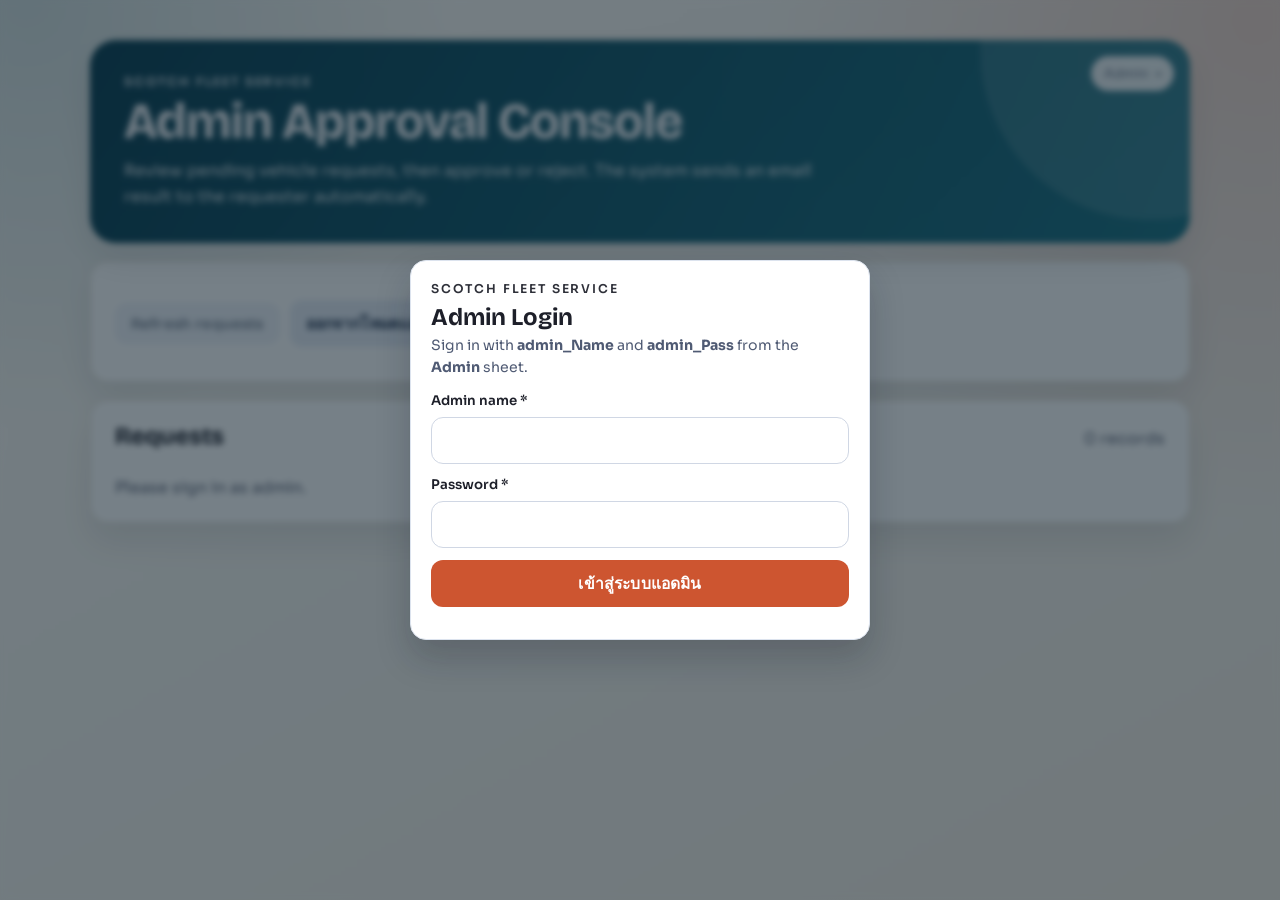
==== commit e363fe3e: "Refine admin UI and remove legacy admin key usage" ====
--- a/admin.html
+++ b/admin.html
@@ -37,7 +37,11 @@
     </div>
 
     <main class="page page-admin">
-      <section class="hero hero-compact">
+      <section class="hero hero-compact admin-hero">
+        <div class="admin-corner-chip">
+          <span>Admin</span>
+          <strong id="adminNameLabel">-</strong>
+        </div>
         <p class="hero-kicker">Scotch Fleet Service</p>
         <h1>Admin Approval Console</h1>
         <p class="hero-copy">
@@ -47,13 +51,6 @@
       </section>
 
       <section class="card admin-tools">
-        <div class="control-grid">
-          <label>
-            <span>Decided by</span>
-            <input id="approvedByInput" type="text" placeholder="Admin name" value="Fleet Admin" />
-          </label>
-        </div>
-
         <div class="admin-actions">
           <button id="refreshBtn" type="button" class="button-secondary">Refresh requests</button>
           <button id="logoutAdminBtn" type="button" class="button-secondary">ออกจากโหมดแอดมิน</button>
--- a/assets/css/styles.css
+++ b/assets/css/styles.css
@@ -773,6 +773,37 @@
   margin-bottom: 18px;
 }
 
+.admin-hero {
+  position: relative;
+  padding-right: 200px;
+}
+
+.admin-corner-chip {
+  position: absolute;
+  top: 16px;
+  right: 16px;
+  display: inline-flex;
+  align-items: center;
+  gap: 8px;
+  border: 1px solid #d7deea;
+  border-radius: 999px;
+  background: rgba(255, 255, 255, 0.92);
+  padding: 8px 12px;
+  color: #2a3248;
+  font-size: 0.82rem;
+  backdrop-filter: blur(3px);
+}
+
+.admin-corner-chip span {
+  color: #606a82;
+}
+
+.admin-corner-chip strong {
+  font-family: "Bricolage Grotesque", sans-serif;
+  font-size: 0.9rem;
+  color: #192540;
+}
+
 .admin-login-overlay {
   position: fixed;
   inset: 0;
@@ -1011,6 +1042,11 @@
   .hero {
     padding: 28px;
   }
+
+  .admin-hero {
+    padding-right: 28px;
+    padding-top: 76px;
+  }
 }
 
 @media (max-width: 640px) {
@@ -1088,4 +1124,15 @@
   .form-actions button {
     width: 100%;
   }
-}
+
+  .admin-hero {
+    padding-top: 74px;
+  }
+
+  .admin-corner-chip {
+    top: 12px;
+    right: 12px;
+    padding: 7px 10px;
+    font-size: 0.75rem;
+  }
+}
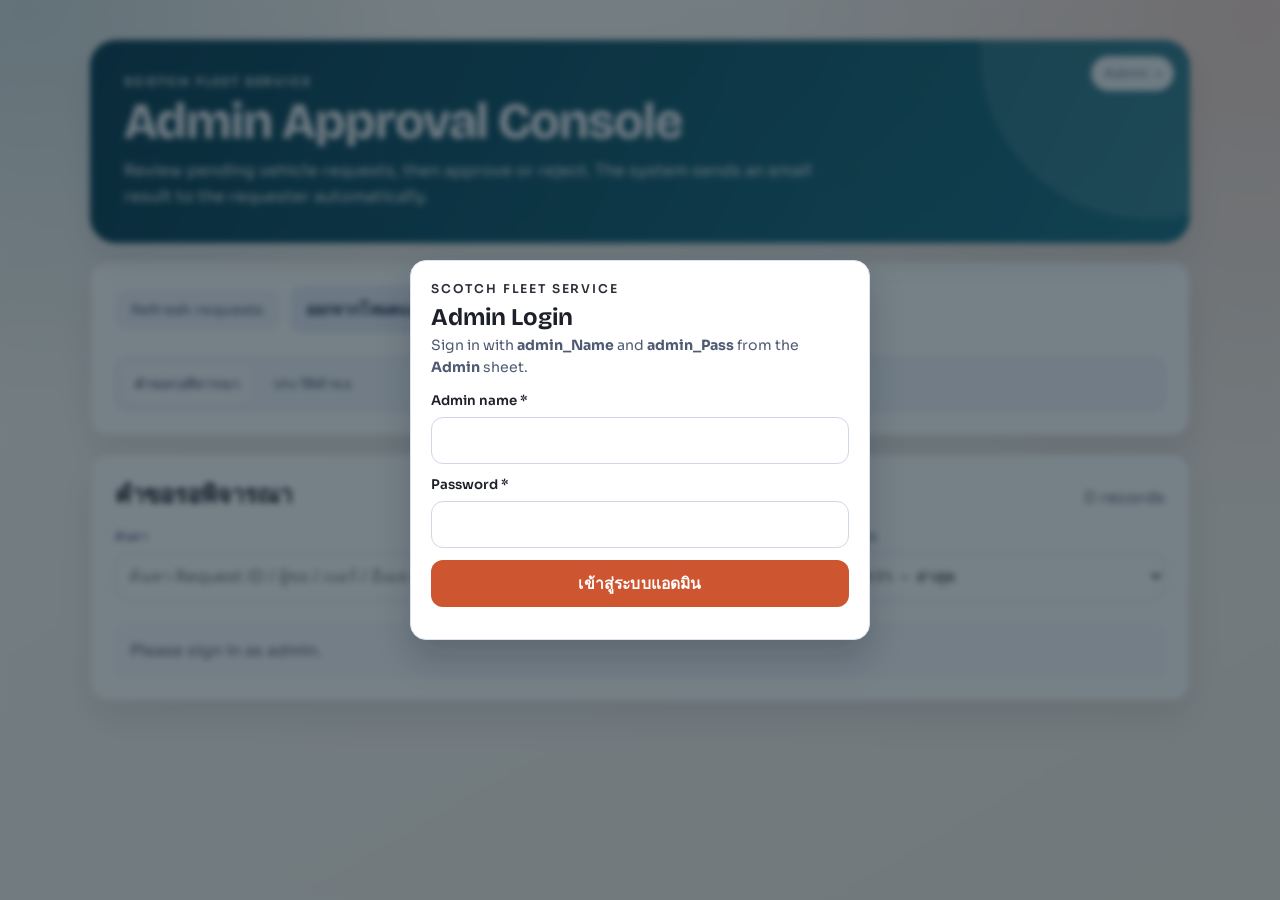
==== commit e3e326ed: "Revamp admin console with tabs, filters, sorting, and history view" ====
--- a/admin.html
+++ b/admin.html
@@ -56,14 +56,95 @@
           <button id="logoutAdminBtn" type="button" class="button-secondary">ออกจากโหมดแอดมิน</button>
           <p id="adminMessage" class="form-message" aria-live="polite"></p>
         </div>
+
+        <div class="admin-view-tabs" role="tablist" aria-label="Admin Views">
+          <button id="pendingTabBtn" type="button" class="admin-tab is-active">คำขอรอพิจารณา</button>
+          <button id="historyTabBtn" type="button" class="admin-tab">ประวัติคำขอ</button>
+        </div>
       </section>
 
-      <section class="card admin-list-wrap">
+      <section id="pendingPanel" class="card admin-list-wrap">
         <div class="list-head">
-          <h2>Requests</h2>
-          <p id="requestCount">0 records</p>
+          <h2>คำขอรอพิจารณา</h2>
+          <p id="pendingCount">0 records</p>
         </div>
-        <div id="requestList" class="request-list"></div>
+
+        <div class="admin-filter-grid">
+          <label class="admin-filter-field">
+            <span>ค้นหา</span>
+            <input
+              id="pendingSearchInput"
+              type="search"
+              placeholder="ค้นหา Request ID / ผู้ขอ / เบอร์ / อีเมล / สถานที่"
+            />
+          </label>
+
+          <label class="admin-filter-field">
+            <span>ฟิลเตอร์ประเภท</span>
+            <select id="pendingTypeFilter">
+              <option value="ALL">ทั้งหมด</option>
+              <option value="OFF_CYCLE_DELIVERY">ขอส่งสินค้าไม่ตรงรอบ</option>
+              <option value="FACTORY_DELIVERY_DOCS">ส่งสินค้า/เอกสาร</option>
+              <option value="FACTORY_STAFF_SHUTTLE">รับ-ส่งพนักงาน</option>
+            </select>
+          </label>
+
+          <label class="admin-filter-field">
+            <span>เรียงลำดับ</span>
+            <select id="pendingSortOrder">
+              <option value="oldest">เก่ากว่า → ล่าสุด</option>
+              <option value="latest">ล่าสุด → เก่ากว่า</option>
+            </select>
+          </label>
+        </div>
+
+        <div id="pendingList" class="request-list"></div>
+      </section>
+
+      <section id="historyPanel" class="card admin-list-wrap hidden">
+        <div class="list-head">
+          <h2>ประวัติคำขอ (อนุมัติ/ไม่อนุมัติ)</h2>
+          <p id="historyCount">0 records</p>
+        </div>
+
+        <div class="admin-filter-grid admin-filter-grid-history">
+          <label class="admin-filter-field">
+            <span>ค้นหา</span>
+            <input
+              id="historySearchInput"
+              type="search"
+              placeholder="ค้นหา Request ID / ผู้ขอ / เบอร์ / อีเมล / Remark"
+            />
+          </label>
+
+          <label class="admin-filter-field">
+            <span>ฟิลเตอร์ประเภท</span>
+            <select id="historyTypeFilter">
+              <option value="ALL">ทั้งหมด</option>
+              <option value="OFF_CYCLE_DELIVERY">ขอส่งสินค้าไม่ตรงรอบ</option>
+              <option value="FACTORY_DELIVERY_DOCS">ส่งสินค้า/เอกสาร</option>
+              <option value="FACTORY_STAFF_SHUTTLE">รับ-ส่งพนักงาน</option>
+            </select>
+          </label>
+
+          <label class="admin-filter-field">
+            <span>เรียงตามวันที่</span>
+            <select id="historySortBy">
+              <option value="submitted">วันที่ส่งคำขอ</option>
+              <option value="decision">วันที่อนุมัติ/ไม่อนุมัติ</option>
+            </select>
+          </label>
+
+          <label class="admin-filter-field">
+            <span>เรียงลำดับ</span>
+            <select id="historySortOrder">
+              <option value="oldest">เก่ากว่า → ล่าสุด</option>
+              <option value="latest">ล่าสุด → เก่ากว่า</option>
+            </select>
+          </label>
+        </div>
+
+        <div id="historyList" class="request-list"></div>
       </section>
     </main>
 
--- a/assets/css/styles.css
+++ b/assets/css/styles.css
@@ -842,16 +842,11 @@
 
 .admin-tools {
   margin-bottom: 18px;
-}
-
-.control-grid {
-  display: grid;
-  gap: 12px;
-  grid-template-columns: repeat(1, minmax(0, 1fr));
+  display: grid;
+  gap: 14px;
 }
 
 .admin-actions {
-  margin-top: 14px;
   display: flex;
   gap: 10px;
   align-items: center;
@@ -860,6 +855,38 @@
 
 .admin-actions .form-message {
   flex: 1 1 100%;
+}
+
+.admin-view-tabs {
+  display: inline-flex;
+  align-items: center;
+  gap: 8px;
+  border: 1px solid #d9e2f0;
+  border-radius: 12px;
+  background: #f4f7fc;
+  padding: 6px;
+}
+
+.admin-tab {
+  border: 0;
+  border-radius: 9px;
+  padding: 9px 12px;
+  font-family: "Bricolage Grotesque", sans-serif;
+  font-size: 0.88rem;
+  font-weight: 600;
+  color: #31405d;
+  background: transparent;
+}
+
+.admin-tab.is-active {
+  background: #ffffff;
+  color: #152446;
+  box-shadow: 0 1px 3px rgba(18, 31, 56, 0.12);
+}
+
+.admin-tab:disabled {
+  cursor: not-allowed;
+  opacity: 0.58;
 }
 
 .admin-list-wrap {
@@ -873,17 +900,54 @@
   align-items: baseline;
 }
 
+.admin-filter-grid {
+  margin-top: 14px;
+  display: grid;
+  gap: 10px;
+  grid-template-columns: repeat(3, minmax(0, 1fr));
+}
+
+.admin-filter-grid-history {
+  grid-template-columns: repeat(4, minmax(0, 1fr));
+}
+
+.admin-filter-field {
+  display: grid;
+  gap: 6px;
+}
+
+.admin-filter-field span {
+  font-size: 0.72rem;
+  text-transform: uppercase;
+  letter-spacing: 0.06em;
+  color: #677492;
+  font-weight: 600;
+}
+
 .request-list {
   display: grid;
-  gap: 12px;
+  gap: 14px;
   margin-top: 16px;
 }
 
 .request-item {
-  border: 1px solid #e1e4ec;
-  border-radius: 14px;
-  padding: 15px;
-  background: #fbfcff;
+  border: 1px solid #dde4f0;
+  border-radius: 16px;
+  padding: 16px;
+  background: linear-gradient(180deg, #ffffff 0%, #f8fbff 100%);
+  box-shadow: 0 6px 14px rgba(16, 24, 40, 0.06);
+}
+
+.request-item-pending {
+  border-left: 4px solid #e0b34f;
+}
+
+.request-item-approved {
+  border-left: 4px solid #44b578;
+}
+
+.request-item-rejected {
+  border-left: 4px solid #d36a6a;
 }
 
 .request-item-head {
@@ -894,10 +958,27 @@
   align-items: center;
 }
 
+.request-head-main {
+  display: grid;
+  gap: 4px;
+}
+
 .request-id {
   margin: 0;
   font-family: "Bricolage Grotesque", sans-serif;
-  font-size: 1.05rem;
+  font-size: 1.02rem;
+  line-height: 1.2;
+}
+
+.request-caption {
+  margin: 0;
+  color: #5c6882;
+  font-size: 0.83rem;
+}
+
+.request-caption span {
+  color: #a0aac1;
+  padding: 0 4px;
 }
 
 .status-pill {
@@ -928,18 +1009,80 @@
   background: #ffecec;
 }
 
-.request-meta {
+.request-time-row {
+  margin-top: 11px;
+  display: flex;
+  gap: 8px;
+  flex-wrap: wrap;
+}
+
+.time-chip {
+  display: inline-flex;
+  align-items: center;
+  gap: 6px;
+  border: 1px solid #dde4f2;
+  border-radius: 999px;
+  padding: 5px 10px;
+  background: #ffffff;
+  color: #485571;
+  font-size: 0.76rem;
+}
+
+.time-chip strong {
+  color: #1e2a46;
+  font-weight: 600;
+}
+
+.request-section-grid {
   margin: 12px 0 0;
   display: grid;
-  gap: 7px;
+  gap: 10px;
   grid-template-columns: repeat(2, minmax(0, 1fr));
-  color: var(--muted);
-  font-size: 0.88rem;
-}
-
-.request-meta strong {
-  color: #232635;
+}
+
+.request-info-block {
+  border: 1px solid #e0e8f4;
+  border-radius: 12px;
+  padding: 10px 11px;
+  background: #ffffff;
+}
+
+.request-info-block h4 {
+  margin: 0 0 8px;
+  font-size: 0.74rem;
+  color: #5a6885;
+  text-transform: uppercase;
+  letter-spacing: 0.06em;
+}
+
+.kv-grid {
+  display: grid;
+  gap: 6px;
+}
+
+.kv-item {
+  display: grid;
+  grid-template-columns: minmax(108px, 36%) 1fr;
+  gap: 8px;
+  align-items: start;
+  font-size: 0.84rem;
+}
+
+.kv-label {
+  color: #68748f;
   font-weight: 600;
+}
+
+.kv-value {
+  color: #1f273b;
+  word-break: break-word;
+}
+
+.attachment-links {
+  display: flex;
+  flex-wrap: wrap;
+  gap: 6px;
+  align-items: center;
 }
 
 .inline-action {
@@ -960,13 +1103,13 @@
 
 .file-meta {
   display: inline-block;
-  margin-top: 6px;
+  margin-left: 2px;
   color: #63708b;
   font-size: 0.75rem;
 }
 
 .request-actions {
-  margin-top: 14px;
+  margin-top: 12px;
   display: flex;
   gap: 10px;
   align-items: center;
@@ -974,7 +1117,11 @@
 }
 
 .empty-state {
-  margin: 10px 0 0;
+  margin: 8px 0 0;
+  border: 1px dashed #cfd8e7;
+  border-radius: 12px;
+  background: #f9fbff;
+  padding: 14px;
   color: var(--muted);
 }
 
@@ -990,8 +1137,7 @@
 }
 
 @media (max-width: 860px) {
-  .form-grid,
-  .control-grid {
+  .form-grid {
     grid-template-columns: 1fr;
   }
 
@@ -1035,7 +1181,9 @@
     grid-column: span 1;
   }
 
-  .request-meta {
+  .admin-filter-grid,
+  .admin-filter-grid-history,
+  .request-section-grid {
     grid-template-columns: 1fr;
   }
 
@@ -1135,4 +1283,20 @@
     padding: 7px 10px;
     font-size: 0.75rem;
   }
-}
+
+  .admin-view-tabs {
+    width: 100%;
+    display: grid;
+    grid-template-columns: 1fr;
+  }
+
+  .admin-tab {
+    width: 100%;
+    text-align: center;
+  }
+
+  .kv-item {
+    grid-template-columns: 1fr;
+    gap: 3px;
+  }
+}
